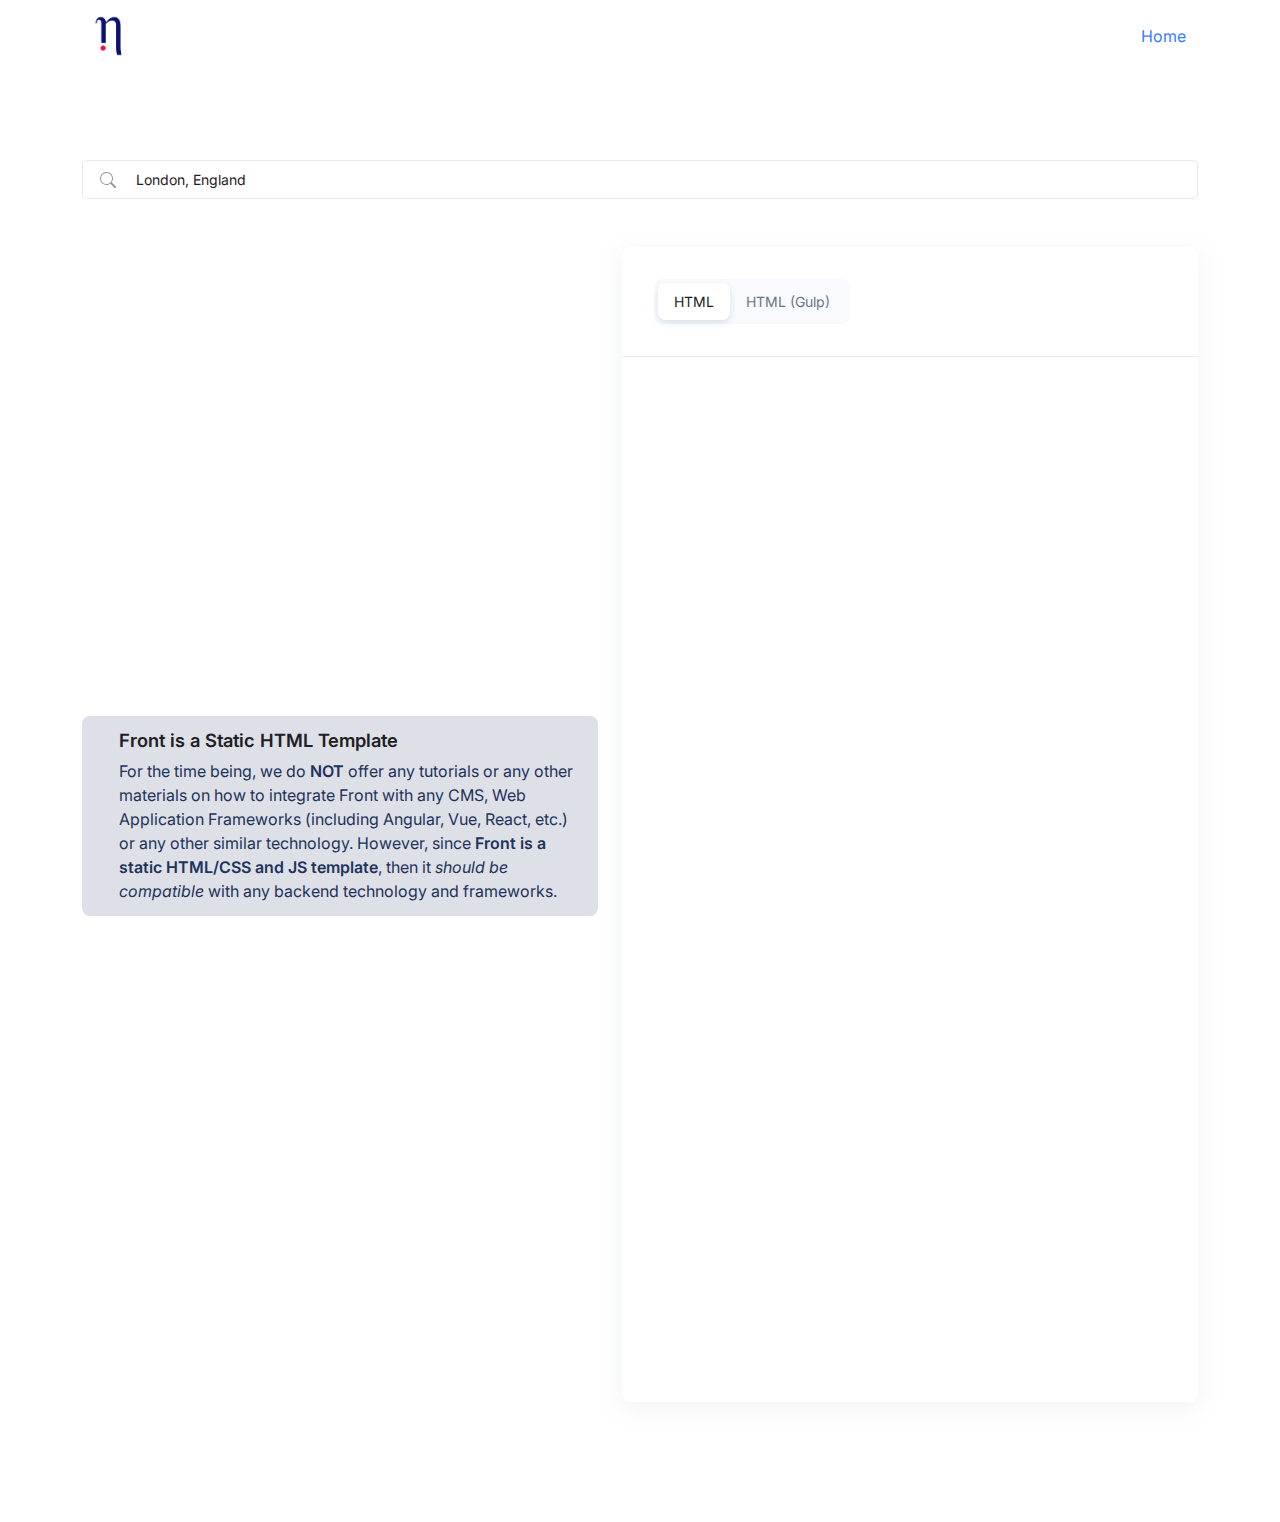
==== docs/latest.html @ ba9eab0c "arxiv static website" ====
<!DOCTYPE html>
<html lang="en">
<head>
  <!-- Required Meta Tags Always Come First -->
  <meta charset="utf-8">
  <meta name="viewport" content="width=device-width, initial-scale=1, shrink-to-fit=no">

  <!-- Title -->
  <title>Getting Started - Documentation | Front - Multipurpose Responsive Template</title>

  <!-- Favicon -->
  <link rel="shortcut icon" href="../favicon.ico">

  <!-- Font -->
  <link href="https://fonts.googleapis.com/css2?family=Inter:wght@400;600&display=swap" rel="stylesheet">

  <!-- CSS Implementing Plugins -->
  <link rel="stylesheet" href="./assets/css/vendor.min.css">
  <link rel="stylesheet" href="https://htmlstream.com/preview/front-v4.3.1/assets/vendor/bootstrap-icons/font/bootstrap-icons.css">

  <!-- CSS Front Template -->
  <link rel="stylesheet" href="./assets/css/theme.min.css">
  <link rel="stylesheet" href="./assets/css/docs.css.css">
</head>

<body class="navbar-sidebar-aside-lg">
  <!-- ========== HEADER ========== -->
  <!-- ========== HEADER ========== -->
  <header id="header" class="navbar navbar-expand-lg navbar-end navbar-absolute-top navbar-light">
    <div class="container">
      <nav class="js-mega-menu navbar-nav-wrap">
        <!-- Default Logo -->
        <a class="navbar-brand" href="./index.html" aria-label="Front">
          <img class="navbar-brand-logo" src="./assets/images/n (1).png" alt="Logo">
        </a>
        <!-- End Default Logo -->

        <!-- Toggler -->
        <button class="navbar-toggler" type="button" data-bs-toggle="collapse" data-bs-target="#navbarNavDropdown" aria-controls="navbarNavDropdown" aria-expanded="false" aria-label="Toggle navigation">
          <span class="navbar-toggler-default">
            <svg xmlns="http://www.w3.org/2000/svg" width="16" height="16" fill="currentColor" class="bi bi-arrow-bar-down" viewBox="0 0 16 16">
              <path fill-rule="evenodd" d="M1 3.5a.5.5 0 0 1 .5-.5h13a.5.5 0 0 1 0 1h-13a.5.5 0 0 1-.5-.5M8 6a.5.5 0 0 1 .5.5v5.793l2.146-2.147a.5.5 0 0 1 .708.708l-3 3a.5.5 0 0 1-.708 0l-3-3a.5.5 0 0 1 .708-.708L7.5 12.293V6.5A.5.5 0 0 1 8 6"/>
            </svg>
          </span>
          <span class="navbar-toggler-toggled">
            <svg xmlns="http://www.w3.org/2000/svg" width="16" height="16" fill="currentColor" class="bi bi-arrow-bar-up" viewBox="0 0 16 16">
              <path fill-rule="evenodd" d="M8 10a.5.5 0 0 0 .5-.5V3.707l2.146 2.147a.5.5 0 0 0 .708-.708l-3-3a.5.5 0 0 0-.708 0l-3 3a.5.5 0 1 0 .708.708L7.5 3.707V9.5a.5.5 0 0 0 .5.5m-7 2.5a.5.5 0 0 1 .5-.5h13a.5.5 0 0 1 0 1h-13a.5.5 0 0 1-.5-.5"/>
            </svg>
          </span>
        </button>
        <!-- End Toggler -->

        <!-- Collapse -->
        <div class="collapse navbar-collapse" id="navbarNavDropdown">
          <ul class="navbar-nav">
            <li class="nav-item">
              <a class="nav-link active" href="./index.html">Home</a>
            </li>

            <!-- Dropdown -->
            <!-- <li class="hs-has-sub-menu nav-item">
              <a id="listingsDropdown" class="hs-mega-menu-invoker nav-link dropdown-toggle " href="#" role="button" data-bs-toggle="dropdown" aria-expanded="false">Listings</a>
              <div class="hs-sub-menu dropdown-menu" aria-labelledby="listingsDropdown" style="min-width: 14rem;">
                <a class="dropdown-item " href="../demo-real-estate/property-list.html">Listing</a>
                <a class="dropdown-item " href="../demo-real-estate/property-grid.html">Listing (Grid)</a>
              </div>
            </li> -->
            <!-- End Dropdown -->

            <!-- <li class="nav-item">
              <a class="nav-link " href="../demo-real-estate/property-overview.html">Property Overview</a>
            </li>
            <li class="nav-item">
              <a class="btn btn-primary btn-transition" href="../demo-real-estate/property-seller.html">Start selling</a>
            </li> -->
          </ul>
        </div>
        <!-- End Collapse -->
      </nav>
    </div>
  </header>
  <!-- ========== END HEADER ========== -->


  <!-- ========== MAIN CONTENT ========== -->
  <main id="content" role="main">
    <!-- Filter Form -->
    <!-- Filter Form -->
    <div class="container content-space-t-3 content-space-t-lg-4">
        <form>
          <div class="row gx-2">
            <div class="col-lg mb-2 mb-lg-0">
              <!-- Form -->
              <label for="searchPropertyFilterForm" class="visually-hidden form-label">Search property</label>
              <div class="input-group input-group-merge">
                <span class="input-group-prepend input-group-text">
                  <svg xmlns="http://www.w3.org/2000/svg" width="16" height="16" fill="currentColor" class="bi bi-search" viewBox="0 0 16 16">
                    <path d="M11.742 10.344a6.5 6.5 0 1 0-1.397 1.398h-.001q.044.06.098.115l3.85 3.85a1 1 0 0 0 1.415-1.414l-3.85-3.85a1 1 0 0 0-.115-.1zM12 6.5a5.5 5.5 0 1 1-11 0 5.5 5.5 0 0 1 11 0"/>
                  </svg>
                </span>
                <input type="text" class="form-control form-control-sm" id="searchPropertyFilterForm" placeholder="Search property" aria-label="Search property" value="London, England">
              </div>
              <!-- End Form -->
            </div>
            <!-- End Col -->
  
            <!-- <div class="col-auto mb-2 mb-lg-0"> -->
              <!-- Dropdown -->
              <!-- <div class="dropdown">
                <a class="btn btn-white btn-sm dropdown-toggle" href="#" id="priceFilterFormDropdown" role="button" data-bs-toggle="dropdown" data-bs-auto-close="outside" aria-expanded="false">Price</a>
  
                <div class="dropdown-menu dropdown-menu-end dropdown-card" aria-labelledby="priceFilterFormDropdown" style="min-width: 21rem;"> -->
                  <!-- Card -->
                  <!-- <div class="card card-sm">
                    <div class="card-body"> -->
                      <!-- Bar Chart -->
                      <!-- <div class="position-relative overflow-hidden" style="height: 6rem; width: 18rem;">
                        <div class="position-absolute w-100 overflow-hidden">
                          <div style="height: 6rem; width: 18rem;">
                            <canvas class="js-chart" width='300px' data-hs-chartjs-options='{
                                      "type": "bar",
                                      "data": {
                                        "labels": ["", "", "", "", "", "", "", "", "", "", "", "", "", "", "", "", ""],
                                        "datasets": [{
                                          "data": [2, 3, 5, 7, 8, 5, 3, 2, 3, 6, 5, 4, 7, 5, 4, 3, 2],
                                          "backgroundColor": "#e7eaf3",
                                          "borderColor": "#e7eaf3"
                                        }]
                                      },
                                      "options": {
                                        "animation": {
                                          "duration": 0
                                        },
                                        "responsive": true,
                                        "scales": {
                                          "y": {
                                            "display": false,
                                            "gridLines": {
                                              "display": false,
                                              "drawBorder": false
                                            },
                                            "ticks": {
                                              "beginAtZero": true
                                            }
                                          },
                                          "x": {
                                            "display": false,
                                            "gridLines": {
                                              "display": false,
                                              "drawBorder": false
                                            }
                                          }
                                        },
                                        "plugins": {
                                          "tooltips": {
                                            "custom": false
                                          }
                                        }
                                      }
                                    }'></canvas>
                          </div>
                        </div>
  
                        <div id="foregroundBarChartDoubleResult" class="position-absolute overflow-hidden">
                          <div style="height: 6rem; width: 18rem;">
                            <canvas class="js-chart" data-hs-chartjs-options='{
                                      "type": "bar",
                                      "data": {
                                        "labels": ["", "", "", "", "", "", "", "", "", "", "", "", "", "", "", "", ""],
                                        "datasets": [{
                                          "data": [2, 3, 5, 7, 8, 5, 3, 2, 3, 6, 5, 4, 7, 5, 4, 3, 2],
                                          "backgroundColor": "#377dff",
                                          "borderColor": "#377dff"
                                        }]
                                      },
                                      "options": {
                                        "animation": {
                                          "duration": 0
                                        },
                                        "scales": {
                                          "y": {
                                            "display": false,
                                            "gridLines": {
                                              "display": false,
                                              "drawBorder": false
                                            },
                                            "ticks": {
                                              "beginAtZero": true
                                            }
                                          },
                                          "x": {
                                            "display": false,
                                            "gridLines": {
                                              "display": false,
                                              "drawBorder": false
                                            }
                                          }
                                        },
                                        "plugins": {
                                          "tooltips": {
                                            "custom": false
                                          }
                                        }
                                      }
                                    }'></canvas>
                          </div>
                        </div>
                      </div> -->
                      <!-- End Bar Chart -->
  
                      <!-- <div class="range-slider">
                        <div class="js-nouislider" data-hs-nouislider-options='{
                                 "range": {
                                   "min": 0,
                                   "max": 1000
                                 },
                                 "start": [250, 750],
                                 "result_min_target_el": "#rangeSliderExampleDouble4MinResult",
                                 "result_max_target_el": "#rangeSliderExampleDouble4MaxResult",
                                 "foreground_target_el": "#foregroundBarChartDoubleResult"
                               }'>
                        </div>
                      </div>
  
                      <div class="row justify-content-center mt-5">
                        <div class="col">
                          <span class="d-block small mb-1">Min price:</span>
                          <input type="text" class="form-control form-control-sm" id="rangeSliderExampleDouble4MinResult">
                        </div> -->
                        <!-- End Col -->
  
                        <!-- <div class="col">
                          <span class="d-block small mb-1">Max price:</span>
                          <input type="text" class="form-control form-control-sm" id="rangeSliderExampleDouble4MaxResult">
                        </div> -->
                        <!-- End Col -->
                      <!-- </div> -->
                      <!-- End Row -->
                    <!-- </div> -->
  
                    <!-- <div class="card-footer border-top">
                      <div class="d-flex justify-content-end gap-2">
                        <a class="btn btn-white btn-sm" href="#">Clear</a>
                        <a class="btn btn-primary btn-sm" href="#">Save</a>
                      </div>
                    </div> -->
                  <!-- </div> -->
                  <!-- End Card -->
                <!-- </div> -->
              <!-- </div> -->
              <!-- End Dropdown -->
            <!-- </div> -->
            <!-- End Col -->
  
            <!-- <div class="col-auto mb-2 mb-lg-0"> -->
              <!-- Dropdown -->
              <!-- <div class="dropdown">
                <a class="btn btn-white btn-sm dropdown-toggle" href="#" id="bedsFilterFormDropdown" role="button" data-bs-toggle="dropdown" data-bs-auto-close="outside" aria-expanded="false">All beds</a> -->
  
                <!-- <div class="dropdown-menu dropdown-menu-end dropdown-card" aria-labelledby="bedsFilterFormDropdown" style="min-width: 25rem;"> -->
                  <!-- Card -->
                  <!-- <div class="card card-sm"> -->
                    <!-- <div class="card-body"> -->
                      <!-- Radio Button Group -->
                      <!-- <div class="btn-group btn-group-segment d-flex" role="group" aria-label="Beds radio button group">
                        <input type="radio" class="btn-check flex-fill" name="bedsBtnRadio" id="bedsBtnRadioStudio" autocomplete="off" checked>
                        <label class="btn btn-sm" for="bedsBtnRadioStudio">Studio</label>
  
                        <input type="radio" class="btn-check flex-fill" name="bedsBtnRadio" id="bedsBtnRadio1" autocomplete="off">
                        <label class="btn btn-sm" for="bedsBtnRadio1">1+</label>
  
                        <input type="radio" class="btn-check flex-fill" name="bedsBtnRadio" id="bedsBtnRadio2" autocomplete="off">
                        <label class="btn btn-sm" for="bedsBtnRadio2">2+</label>
  
                        <input type="radio" class="btn-check flex-fill" name="bedsBtnRadio" id="bedsBtnRadio3" autocomplete="off">
                        <label class="btn btn-sm" for="bedsBtnRadio3">3+</label>
  
                        <input type="radio" class="btn-check flex-fill" name="bedsBtnRadio" id="bedsBtnRadio4" autocomplete="off">
                        <label class="btn btn-sm" for="bedsBtnRadio4">4+</label>
                      </div> -->
                      <!-- End Radio Button Group -->
                    <!-- </div> -->
                  <!-- </div> -->
                  <!-- End Card -->
                <!-- </div> -->
              <!-- </div> -->
              <!-- End Dropdown -->
            <!-- </div> -->
            <!-- End Col -->
  
            <!-- <div class="col-auto mb-2 mb-lg-0"> -->
              <!-- Dropdown -->
              <!-- <div class="dropdown">
                <a class="btn btn-white btn-sm dropdown-toggle" href="#" id="propertyTypeFilterFormDropdown" role="button" data-bs-toggle="dropdown" data-bs-auto-close="outside" aria-expanded="false">Property type</a>
  
                <div class="dropdown-menu dropdown-menu-end dropdown-card" aria-labelledby="propertyTypeFilterFormDropdown" style="min-width: 20rem;"> -->
                  <!-- Card -->
                  <!-- <div class="card card-sm">
                    <div class="card-body">
                      <div class="d-grid gap-2"> -->
                        <!-- Check -->
                        <!-- <div class="form-check">
                          <input class="form-check-input" type="checkbox" value="" id="propertyTypeHouseCheckbox" checked>
                          <label class="form-check-label" for="propertyTypeHouseCheckbox">
                            House
                            <span class="d-block small text-muted">Find a cozy place</span>
                          </label>
                        </div> -->
                        <!-- End Check -->
  
                        <!-- Check -->
                        <!-- <div class="form-check">
                          <input class="form-check-input" type="checkbox" value="" id="propertyTypeFlatsCheckbox">
                          <label class="form-check-label" for="propertyTypeFlatsCheckbox">
                            Flats
                            <span class="d-block small text-muted">Flats for sale or to rent</span>
                          </label>
                        </div> -->
                        <!-- End Check -->
  
                        <!-- Check -->
                        <!-- <div class="form-check">
                          <input class="form-check-input" type="checkbox" value="" id="propertyTypeMultiFamilyCheckbox" checked>
                          <label class="form-check-label" for="propertyTypeMultiFamilyCheckbox">
                            Multi-family
                            <span class="d-block small text-muted">Multi-family houses or flats</span>
                          </label>
                        </div> -->
                        <!-- End Check -->
  
                        <!-- Check -->
                        <!-- <div class="form-check">
                          <input class="form-check-input" type="checkbox" value="" id="propertyTypeFarmsLandCheckbox">
                          <label class="form-check-label" for="propertyTypeFarmsLandCheckbox">
                            Farms/land
                            <span class="d-block small text-muted">Own a property for farming</span>
                          </label>
                        </div> -->
                        <!-- End Check -->
                      <!-- </div>
                    </div> -->
  
                    <!-- <div class="card-footer border-top">
                      <div class="d-flex justify-content-end gap-2">
                        <a class="btn btn-white btn-sm" href="#">Clear</a>
                        <a class="btn btn-primary btn-sm" href="#">Save</a>
                      </div>
                    </div>
                  </div> -->
                  <!-- End Card -->
                <!-- </div> -->
              <!-- </div> -->
              <!-- End Dropdown -->
            <!-- </div> -->
            <!-- End Col -->
  
            <!-- <div class="col-auto mb-2 mb-lg-0">
              <a class="btn btn-white btn-sm" href="#" data-bs-toggle="modal" data-bs-target="#realEstateMoreFiltersModal">
                <i class="bi-sliders me-2"></i> More
              </a>
            </div> -->
            <!-- End Col -->
          </div>
          <!-- End Row -->
        </form>
      </div>
    <!-- End Filter Form -->

    <!-- Card List -->
    <div class="container content-space-t-1 content-space-b-2 content-space-b-lg-3">
      <!-- Heading -->
        <div class="row align-items-center">
          <div class="col-sm mb-6 mb-sm-0">
            <!-- <span class="d-block">128 homes</span> -->
    
            <div class="alert alert-soft-dark" role="alert">
                <div class="d-sm-flex">
                  <div class="flex-grow-1 ms-sm-4">
                    <h3>Front is a Static HTML Template</h3>
                    For the time being, we do <span class="fw-semibold">NOT</span> offer any tutorials or any other materials on how to integrate Front with any CMS, Web Application Frameworks (including Angular, Vue, React, etc.) or any other similar technology. However, since <span class="fw-semibold">Front is a static HTML/CSS and JS template</span>, then it <em>should be compatible</em> with any backend technology and frameworks.
                  </div>
                </div>
              </div>


          </div>
          <!-- End Col -->

          <div class="col-sm md-6">
            
            <div class="card">
                <!-- Header -->
                <div class="card-header">
                  <!-- Nav -->
                  <ul class="nav nav-segment" id="navTab1" role="tablist">
                    <li class="nav-item">
                      <a class="nav-link active" id="nav-htmlTab1" href="#nav-html1" data-bs-toggle="pill" data-bs-target="#nav-html1" role="tab" aria-controls="nav-html1" aria-selected="true">HTML</a>
                    </li>
                    <li class="nav-item">
                      <a class="nav-link" id="nav-gulpTab1" href="#nav-gulp1" data-bs-toggle="pill" data-bs-target="#nav-gulp1" role="tab" aria-controls="nav-gulp1" aria-selected="false">HTML (Gulp)</a>
                    </li>
                  </ul>
                  <!-- End Nav -->
                </div>
                <!-- End Header -->
        
                <!-- Tab Content -->
                <div class="tab-content" id="navTabContent1">
                  <div class="tab-pane fade show active" id="nav-html1" role="tabpanel" aria-labelledby="nav-htmlTab1">
                    <pre>
                      <code class="language-html" data-lang="html">
                        &lt;!DOCTYPE html&gt;
                        &lt;html lang="en"&gt;
                          &lt;head&gt;
                            &lt;!-- Required Meta Tags Always Come First --&gt;
                            &lt;meta charset="utf-8"&gt;
                            &lt;meta name="viewport" content="width=device-width, initial-scale=1, shrink-to-fit=no"&gt;
        
                            &lt;!-- Title --&gt;
                            &lt;title&gt;Hello, world!&lt;/title&gt;
        
                            &lt;!-- Favicon --&gt;
                            &lt;link rel="shortcut icon" href="./favicon.ico"&gt;
        
                            &lt;!-- Font --&gt;
                            &lt;link href="https://fonts.googleapis.com/css2?family=Roboto:wght@400;500;700&display=swap" rel="stylesheet"&gt;
        
                            &lt;!-- CSS Front Template --&gt;
                            &lt;link rel="stylesheet" href="./assets/css/theme.css"&gt;
                          &lt;/head&gt;
        
                          &lt;body&gt;
                            &lt;h1&gt;Hello, world!&lt;/h1&gt;
        
                            &lt;!-- JS Global Compulsory --&gt;
                            &lt;script src="./assets/vendor/bootstrap/dist/js/bootstrap.bundle.min.js"&gt;&lt;/script&gt;
        
                            &lt;!-- JS Front --&gt;
                            &lt;script src="./assets/js/hs.core.js"&gt;&lt;/script&gt;
                          &lt;/body&gt;
                        &lt;/html&gt;
                      </code>
                    </pre>
                  </div>
        
                  <div class="tab-pane fade" id="nav-gulp1" role="tabpanel" aria-labelledby="nav-gulpTab1">
                    <pre>
                      <code class="language-html" data-lang="html">
                        &lt;!DOCTYPE html&gt;
                        &lt;html lang="en"&gt;
                          &lt;head&gt;
                            &lt;!-- Required Meta Tags Always Come First --&gt;
                            &lt;meta charset="utf-8"&gt;
                            &lt;meta name="viewport" content="width=device-width, initial-scale=1, shrink-to-fit=no"&gt;
        
                            &lt;!-- Title --&gt;
                            &lt;title&gt;Hello, world!&lt;/title&gt;
        
                            &lt;!-- Favicon --&gt;
                            &lt;link rel="shortcut icon" href="@@autopath/favicon.ico"&gt;
        
                            &lt;!-- Font --&gt;
                            &lt;link href="@@vars.themeFont" rel="stylesheet"&gt;
        
                            &lt;!-- CSS Front Template --&gt;
                            &lt;!-- bundlecss:theme [@@autopath] --&gt;
                            &lt;link rel="stylesheet" href="@@autopath/assets/css/theme.css"&gt;
                          &lt;/head&gt;
        
                          &lt;body&gt;
                            &lt;h1&gt;Hello, world!&lt;/h1&gt;
        
                            &lt;script src="@@autopath/assets/node_modules/bootstrap/dist/js/bootstrap.bundle.min.js"&gt;&lt;/script&gt;
        
                            &lt;!-- JS Implementing Plugins --&gt;
                            &lt;!-- bundlejs:vendor [@@autopath] --&gt;
        
                            &lt;!-- JS Front --&gt;
                            &lt;!-- bundlejs:theme [@@autopath] --&gt;
                            &lt;script src="@@autopath/assets/js/hs.core.js"&gt;&lt;/script&gt;
                          &lt;/body&gt;
                        &lt;/html&gt;
                      </code>
                    </pre>
                  </div>
                </div>
                <!-- End Tab Content -->
              </div>
          </div>
          <!-- End Col -->
        </div>
        <!-- End Row -->
  

    </div>
    <!-- End Card List -->
  </main>


  <!-- ========== SECONDARY CONTENTS ========== -->
  <!-- Go To -->
  <a class="js-go-to go-to position-fixed" href="javascript:;" style="visibility: hidden;" data-hs-go-to-options='{
       "offsetTop": 700,
       "position": {
         "init": {
           "right": "2rem"
         },
         "show": {
           "bottom": "2rem"
         },
         "hide": {
           "bottom": "-2rem"
         }
       }
     }'>
    <i class="bi-chevron-up"></i>
  </a>
  <!-- ========== END SECONDARY CONTENTS ========== -->

  <!-- JS Implementing Plugins -->
  <script src="https://htmlstream.com/preview/front-v4.3.1/assets/js/vendor.min.js"></script>

  <!-- JS Front -->
  <script src="https://htmlstream.com/preview/front-v4.3.1/assets/js/theme.min.js"></script>


  <!-- JS Plugins Init. -->
  <script>
    (function() {
      // INITIALIZATION OF HEADER
      // =======================================================
      new HSHeader('#header').init()


      // INITIALIZATION OF LISTJS COMPONENT
      // =======================================================
      const docsSearch = HSCore.components.HSList.init('#docsSearch')


      // GET JSON FILE RESULTS
      // =======================================================
      fetch('../assets/json/docs-search.json')
      .then(response => response.json())
      .then(data => {
        docsSearch.getItem(0).add(data)
      })

      // INITIALIZATION OF GO TO
      // =======================================================
      new HSGoTo('.js-go-to')
    })()
  </script>
</body>
</html>
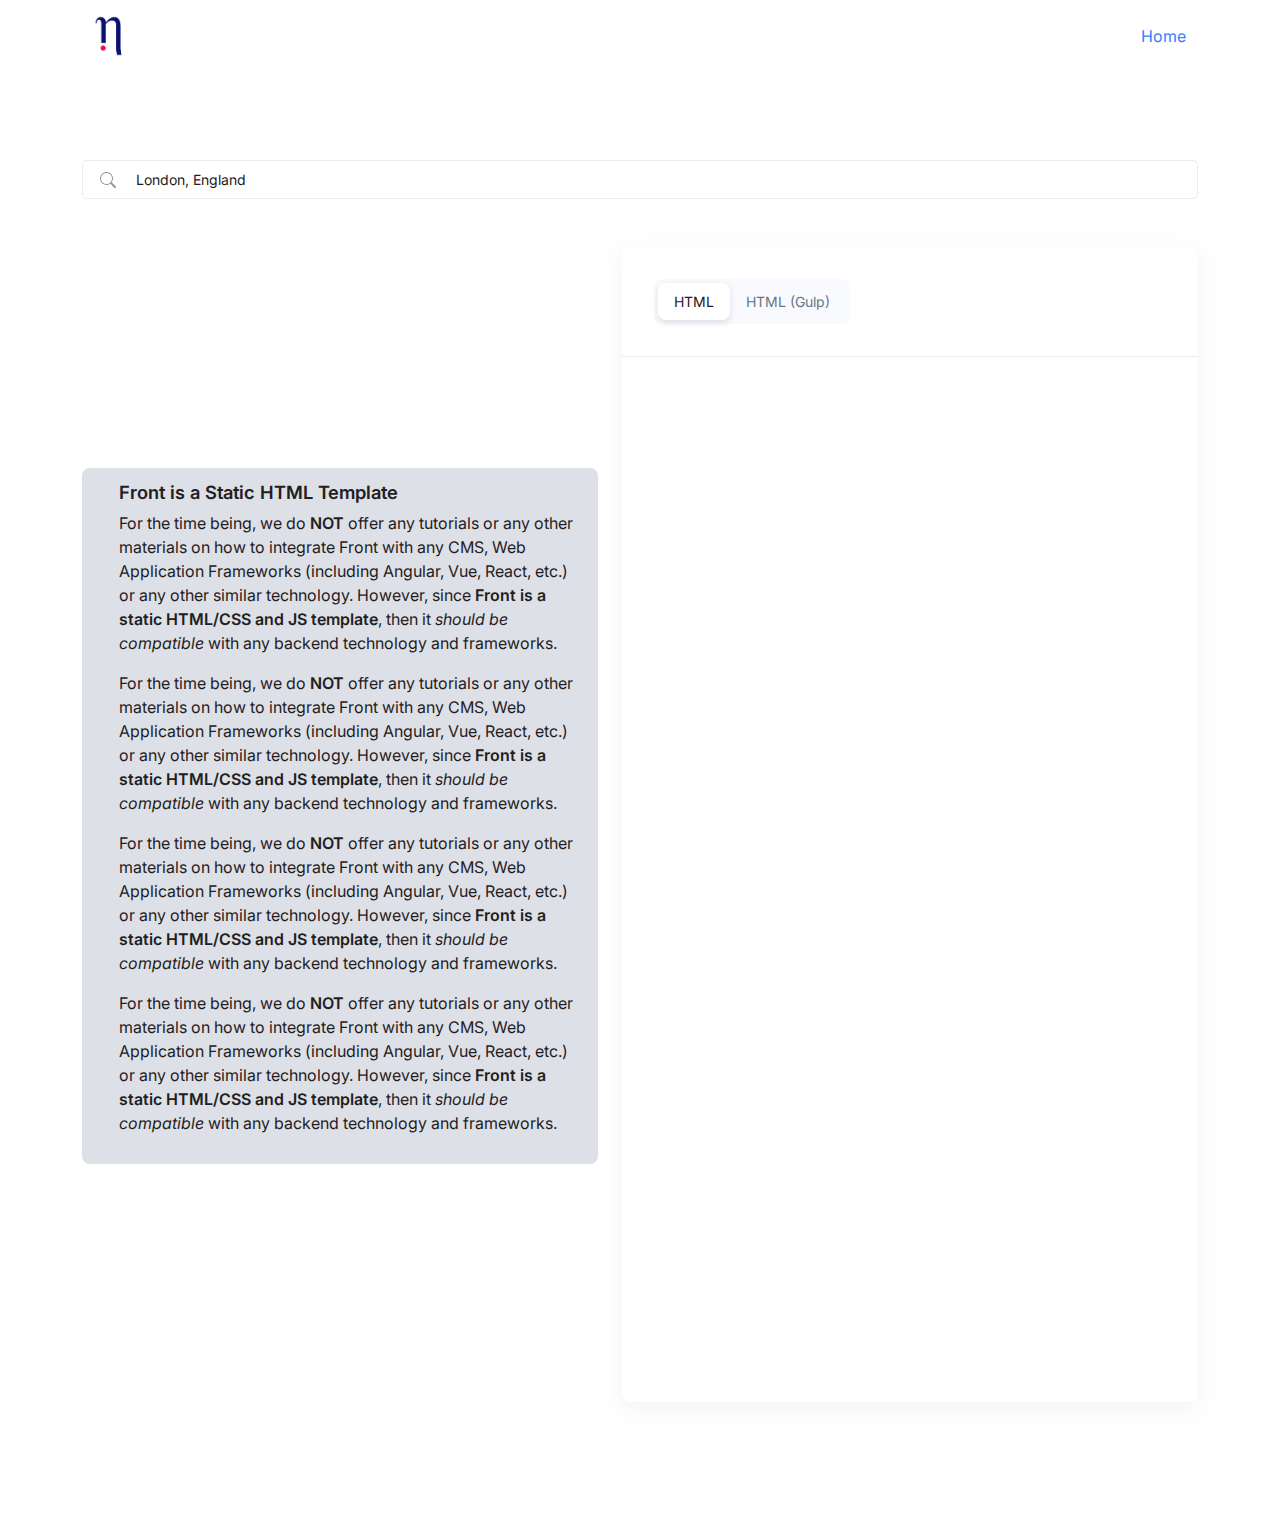
==== commit 26815d3d: "arxiv static website" ====
--- a/docs/latest.html
+++ b/docs/latest.html
@@ -378,7 +378,18 @@
                 <div class="d-sm-flex">
                   <div class="flex-grow-1 ms-sm-4">
                     <h3>Front is a Static HTML Template</h3>
-                    For the time being, we do <span class="fw-semibold">NOT</span> offer any tutorials or any other materials on how to integrate Front with any CMS, Web Application Frameworks (including Angular, Vue, React, etc.) or any other similar technology. However, since <span class="fw-semibold">Front is a static HTML/CSS and JS template</span>, then it <em>should be compatible</em> with any backend technology and frameworks.
+                    <p>
+                        For the time being, we do <span class="fw-semibold">NOT</span> offer any tutorials or any other materials on how to integrate Front with any CMS, Web Application Frameworks (including Angular, Vue, React, etc.) or any other similar technology. However, since <span class="fw-semibold">Front is a static HTML/CSS and JS template</span>, then it <em>should be compatible</em> with any backend technology and frameworks.
+                    </p>
+                    <p>
+                        For the time being, we do <span class="fw-semibold">NOT</span> offer any tutorials or any other materials on how to integrate Front with any CMS, Web Application Frameworks (including Angular, Vue, React, etc.) or any other similar technology. However, since <span class="fw-semibold">Front is a static HTML/CSS and JS template</span>, then it <em>should be compatible</em> with any backend technology and frameworks.
+                    </p>
+                    <p>
+                        For the time being, we do <span class="fw-semibold">NOT</span> offer any tutorials or any other materials on how to integrate Front with any CMS, Web Application Frameworks (including Angular, Vue, React, etc.) or any other similar technology. However, since <span class="fw-semibold">Front is a static HTML/CSS and JS template</span>, then it <em>should be compatible</em> with any backend technology and frameworks.
+                    </p>
+                    <p>
+                        For the time being, we do <span class="fw-semibold">NOT</span> offer any tutorials or any other materials on how to integrate Front with any CMS, Web Application Frameworks (including Angular, Vue, React, etc.) or any other similar technology. However, since <span class="fw-semibold">Front is a static HTML/CSS and JS template</span>, then it <em>should be compatible</em> with any backend technology and frameworks.
+                    </p>
                   </div>
                 </div>
               </div>
@@ -514,7 +525,9 @@
          }
        }
      }'>
-    <i class="bi-chevron-up"></i>
+     <svg xmlns="http://www.w3.org/2000/svg" width="16" height="16" fill="currentColor" class="bi bi-chevron-up" viewBox="0 0 16 16">
+        <path fill-rule="evenodd" d="M7.646 4.646a.5.5 0 0 1 .708 0l6 6a.5.5 0 0 1-.708.708L8 5.707l-5.646 5.647a.5.5 0 0 1-.708-.708z"/>
+      </svg>
   </a>
   <!-- ========== END SECONDARY CONTENTS ========== -->
 
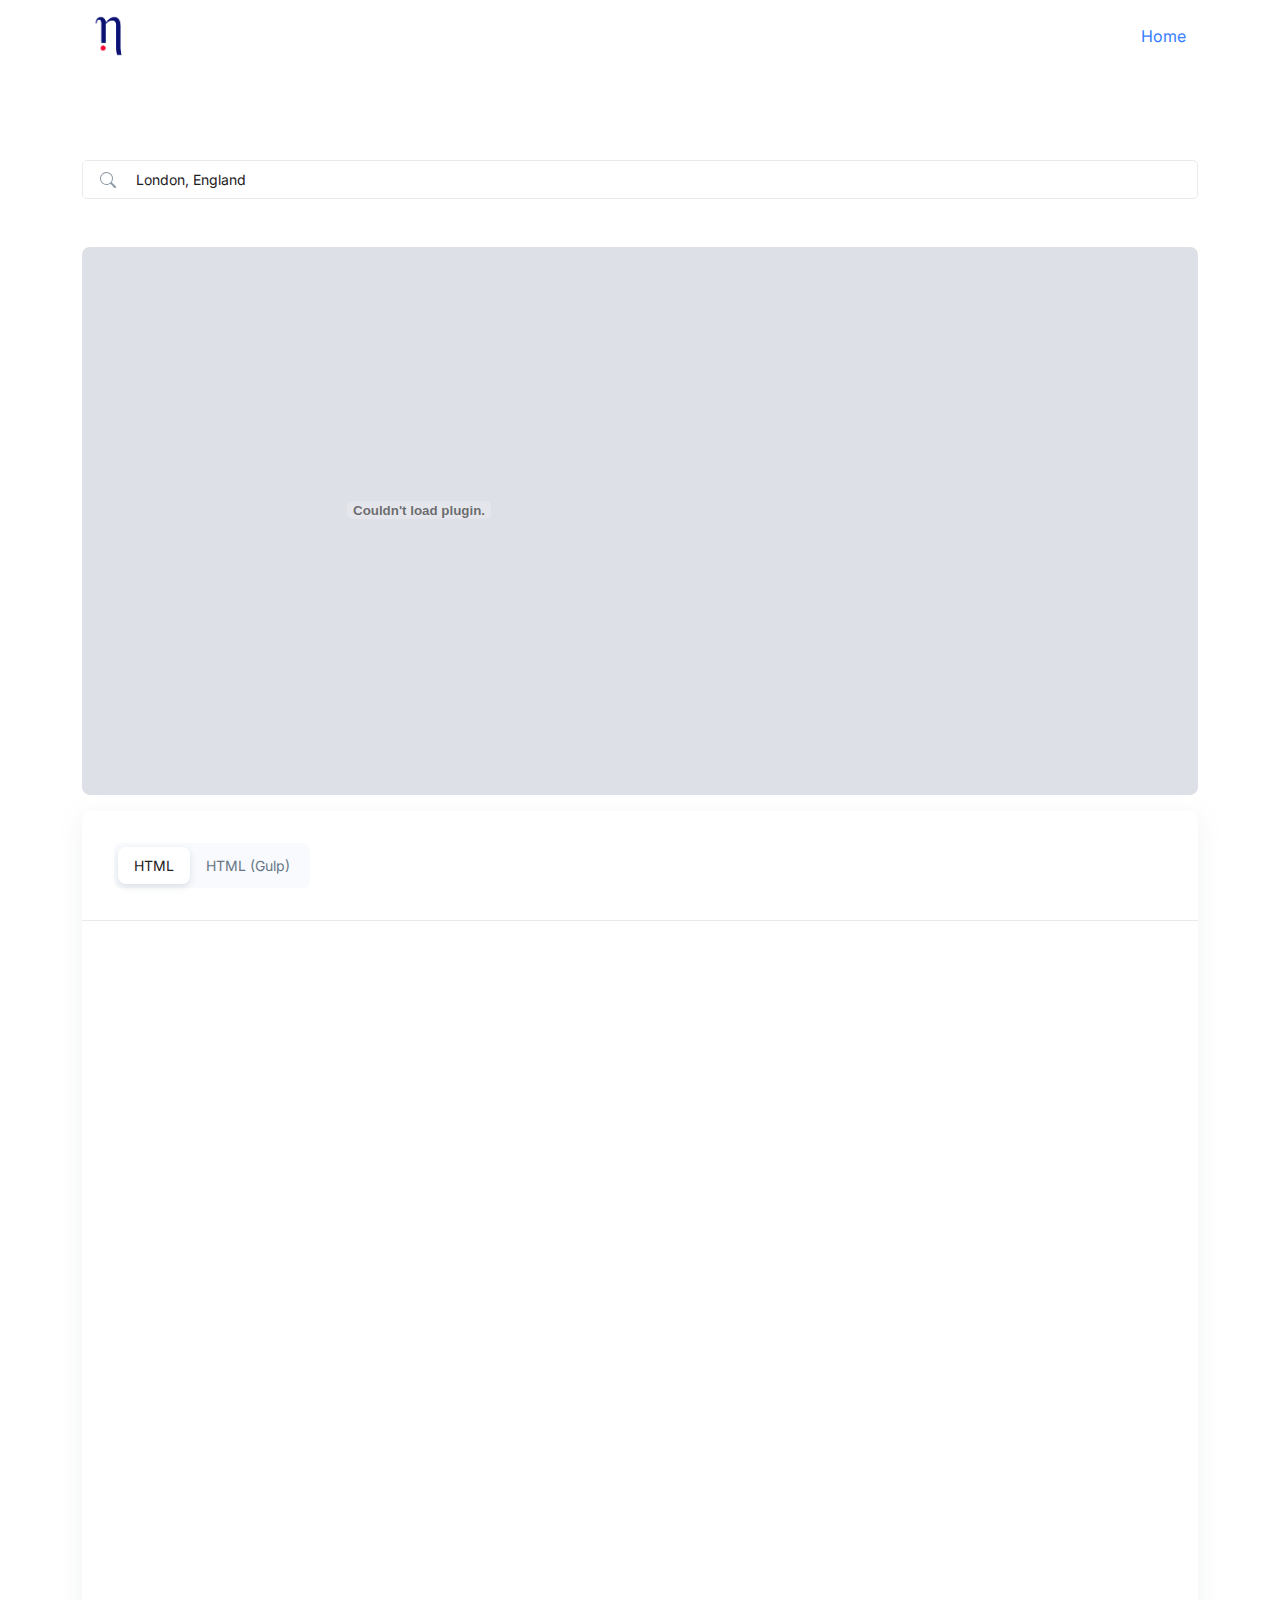
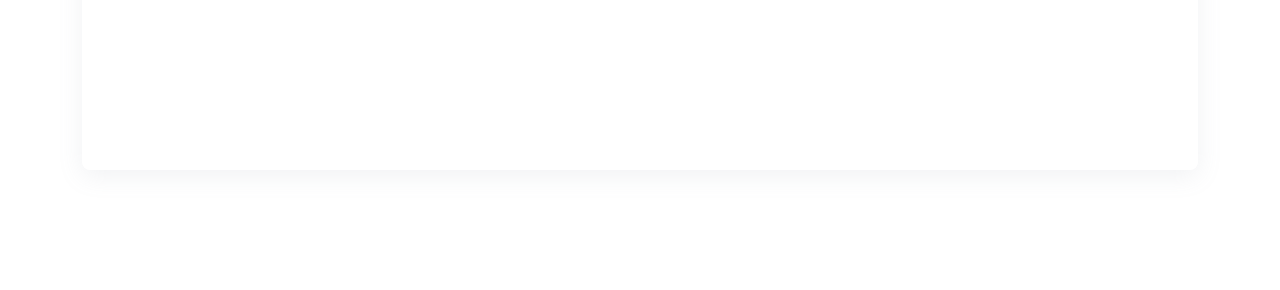
==== commit 790c50a5: "arxiv static website" ====
--- a/docs/latest.html
+++ b/docs/latest.html
@@ -377,18 +377,8 @@
             <div class="alert alert-soft-dark" role="alert">
                 <div class="d-sm-flex">
                   <div class="flex-grow-1 ms-sm-4">
-                    <h3>Front is a Static HTML Template</h3>
                     <p>
-                        For the time being, we do <span class="fw-semibold">NOT</span> offer any tutorials or any other materials on how to integrate Front with any CMS, Web Application Frameworks (including Angular, Vue, React, etc.) or any other similar technology. However, since <span class="fw-semibold">Front is a static HTML/CSS and JS template</span>, then it <em>should be compatible</em> with any backend technology and frameworks.
-                    </p>
-                    <p>
-                        For the time being, we do <span class="fw-semibold">NOT</span> offer any tutorials or any other materials on how to integrate Front with any CMS, Web Application Frameworks (including Angular, Vue, React, etc.) or any other similar technology. However, since <span class="fw-semibold">Front is a static HTML/CSS and JS template</span>, then it <em>should be compatible</em> with any backend technology and frameworks.
-                    </p>
-                    <p>
-                        For the time being, we do <span class="fw-semibold">NOT</span> offer any tutorials or any other materials on how to integrate Front with any CMS, Web Application Frameworks (including Angular, Vue, React, etc.) or any other similar technology. However, since <span class="fw-semibold">Front is a static HTML/CSS and JS template</span>, then it <em>should be compatible</em> with any backend technology and frameworks.
-                    </p>
-                    <p>
-                        For the time being, we do <span class="fw-semibold">NOT</span> offer any tutorials or any other materials on how to integrate Front with any CMS, Web Application Frameworks (including Angular, Vue, React, etc.) or any other similar technology. However, since <span class="fw-semibold">Front is a static HTML/CSS and JS template</span>, then it <em>should be compatible</em> with any backend technology and frameworks.
+                        <embed src="https://arxiv.org/pdf/1706.03762" width="600" height="500" type="application/pdf">
                     </p>
                   </div>
                 </div>
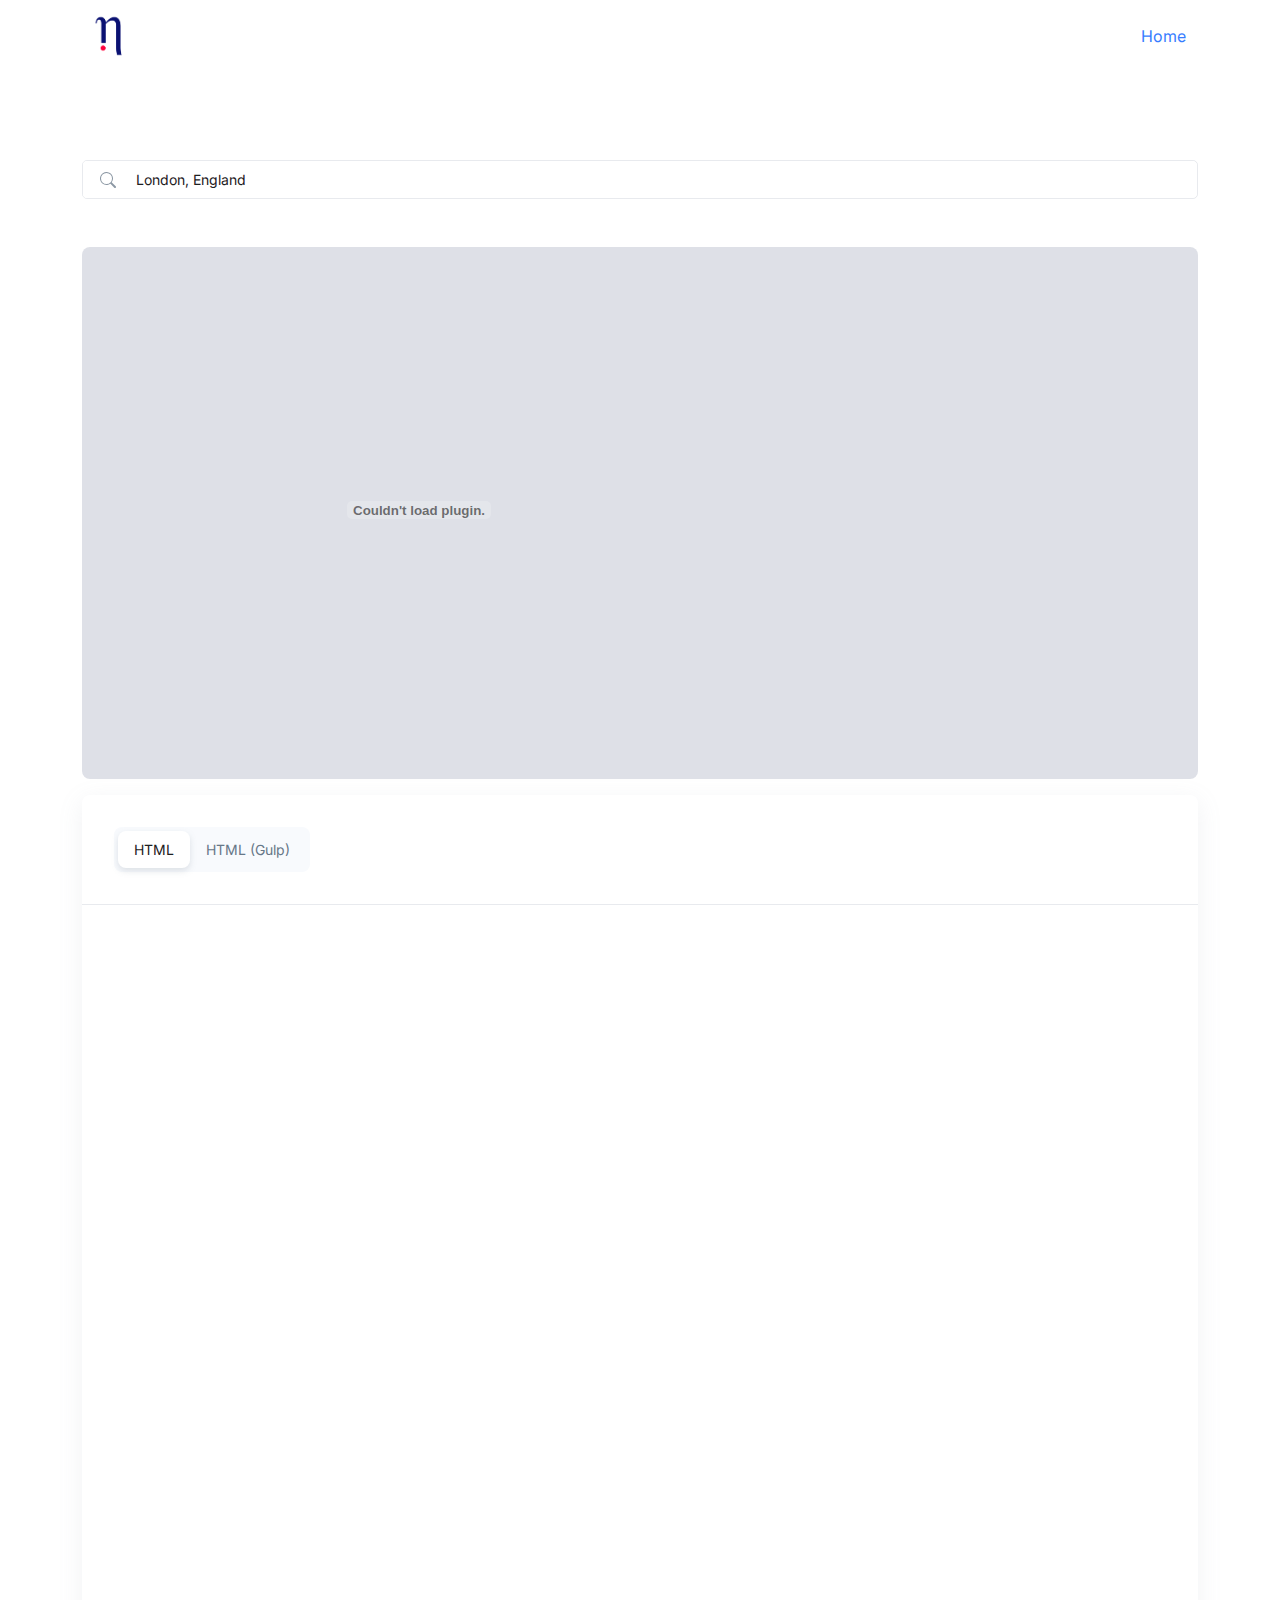
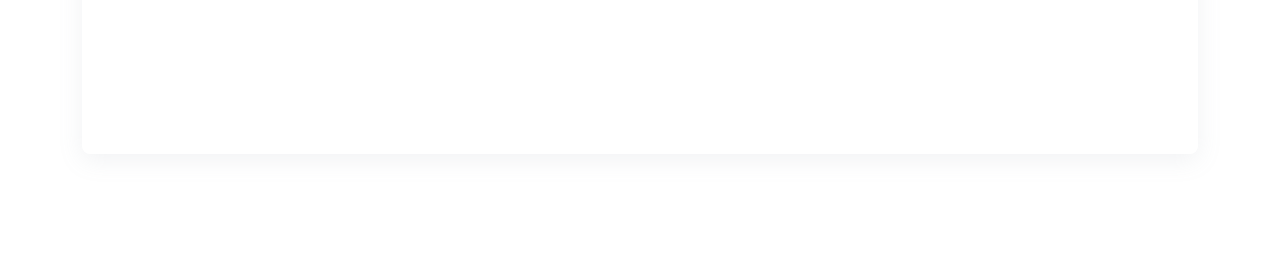
==== commit c112ecf6: "arxiv static website" ====
--- a/docs/latest.html
+++ b/docs/latest.html
@@ -377,9 +377,7 @@
             <div class="alert alert-soft-dark" role="alert">
                 <div class="d-sm-flex">
                   <div class="flex-grow-1 ms-sm-4">
-                    <p>
                         <embed src="https://arxiv.org/pdf/1706.03762" width="600" height="500" type="application/pdf">
-                    </p>
                   </div>
                 </div>
               </div>
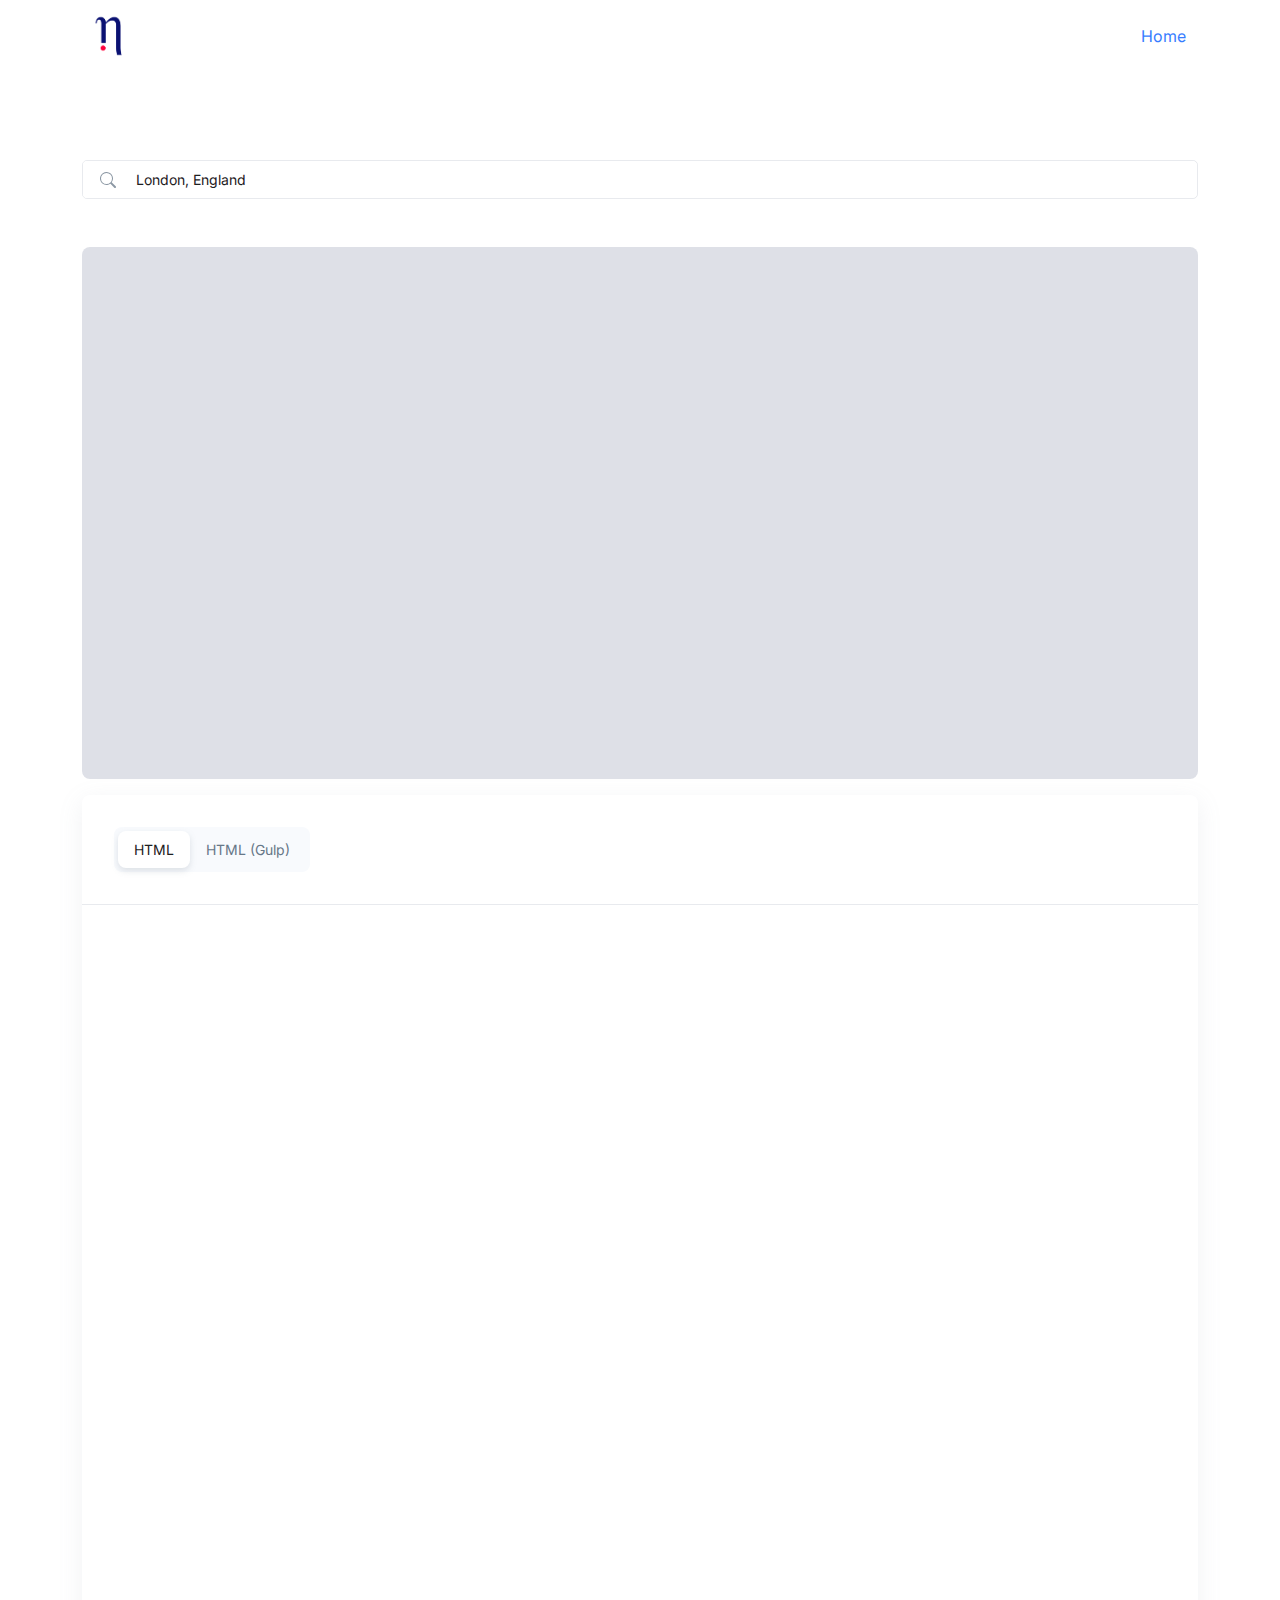
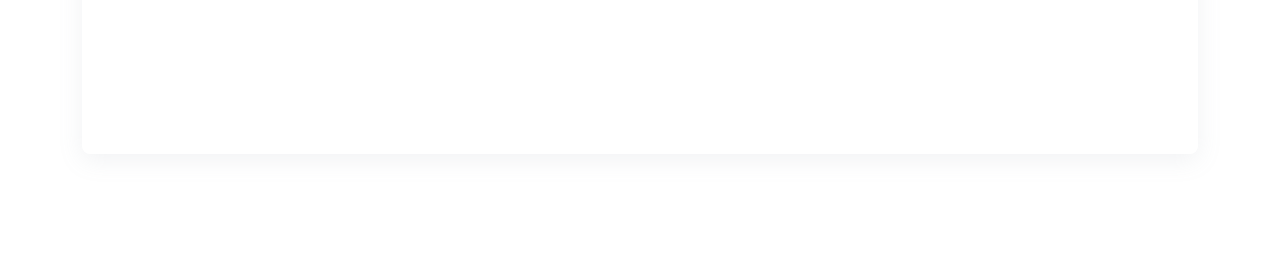
==== commit c463b04a: "arxiv static website" ====
--- a/docs/latest.html
+++ b/docs/latest.html
@@ -377,7 +377,7 @@
             <div class="alert alert-soft-dark" role="alert">
                 <div class="d-sm-flex">
                   <div class="flex-grow-1 ms-sm-4">
-                        <embed src="https://arxiv.org/pdf/1706.03762" width="600" height="500" type="application/pdf">
+                        <iframe src="https://arxiv.org/pdf/1706.03762" width="600" height="500" type="application/pdf"></iframe>
                   </div>
                 </div>
               </div>
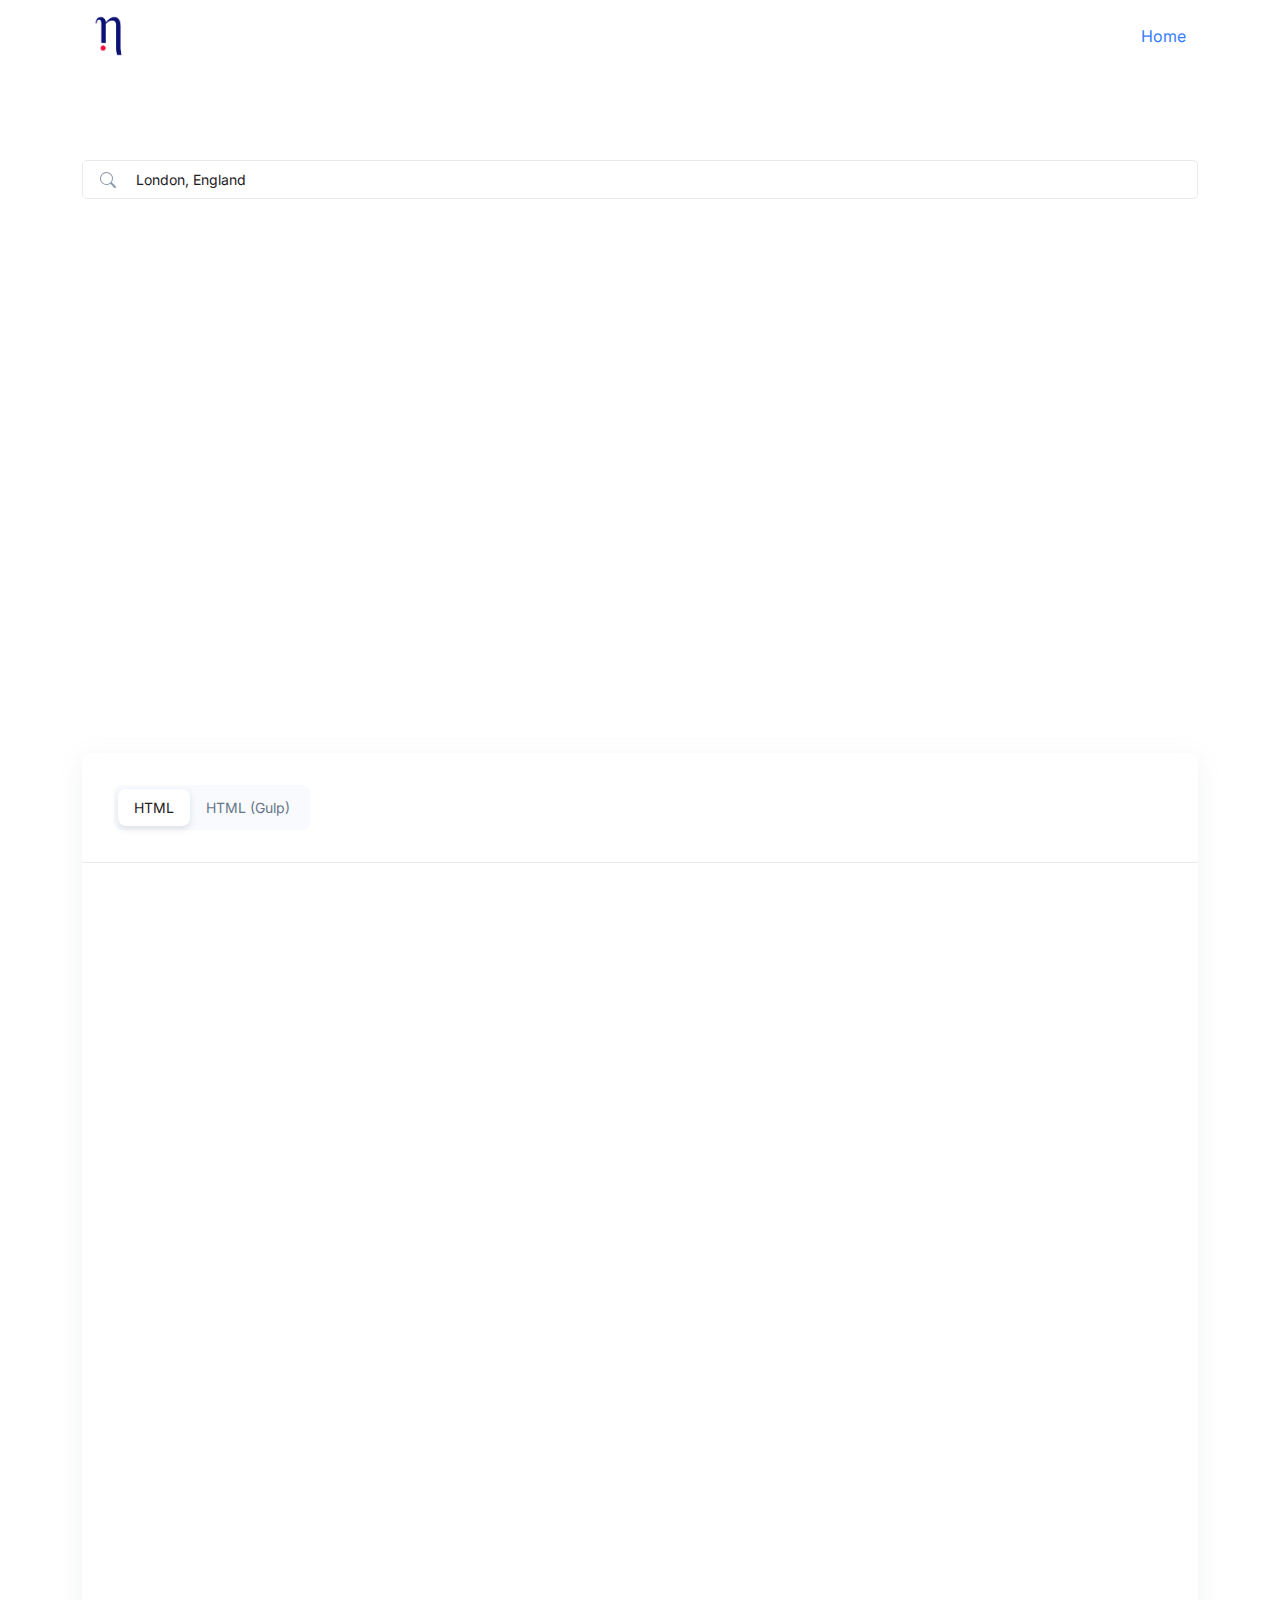
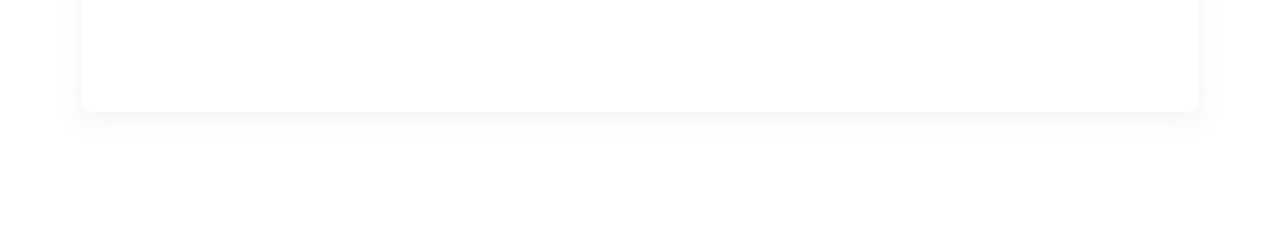
==== commit 54805a12: "arxiv static website" ====
--- a/docs/latest.html
+++ b/docs/latest.html
@@ -374,13 +374,13 @@
           <div class="col-sm mb-6 mb-sm-0">
             <!-- <span class="d-block">128 homes</span> -->
     
-            <div class="alert alert-soft-dark" role="alert">
+            <!-- <div class="alert alert-soft-dark" role="alert">
                 <div class="d-sm-flex">
-                  <div class="flex-grow-1 ms-sm-4">
+                  <div class="flex-grow-1 ms-sm-4"> -->
                         <iframe src="https://arxiv.org/pdf/1706.03762" width="600" height="500" type="application/pdf"></iframe>
-                  </div>
+                  <!-- </div>
                 </div>
-              </div>
+              </div> -->
 
 
           </div>
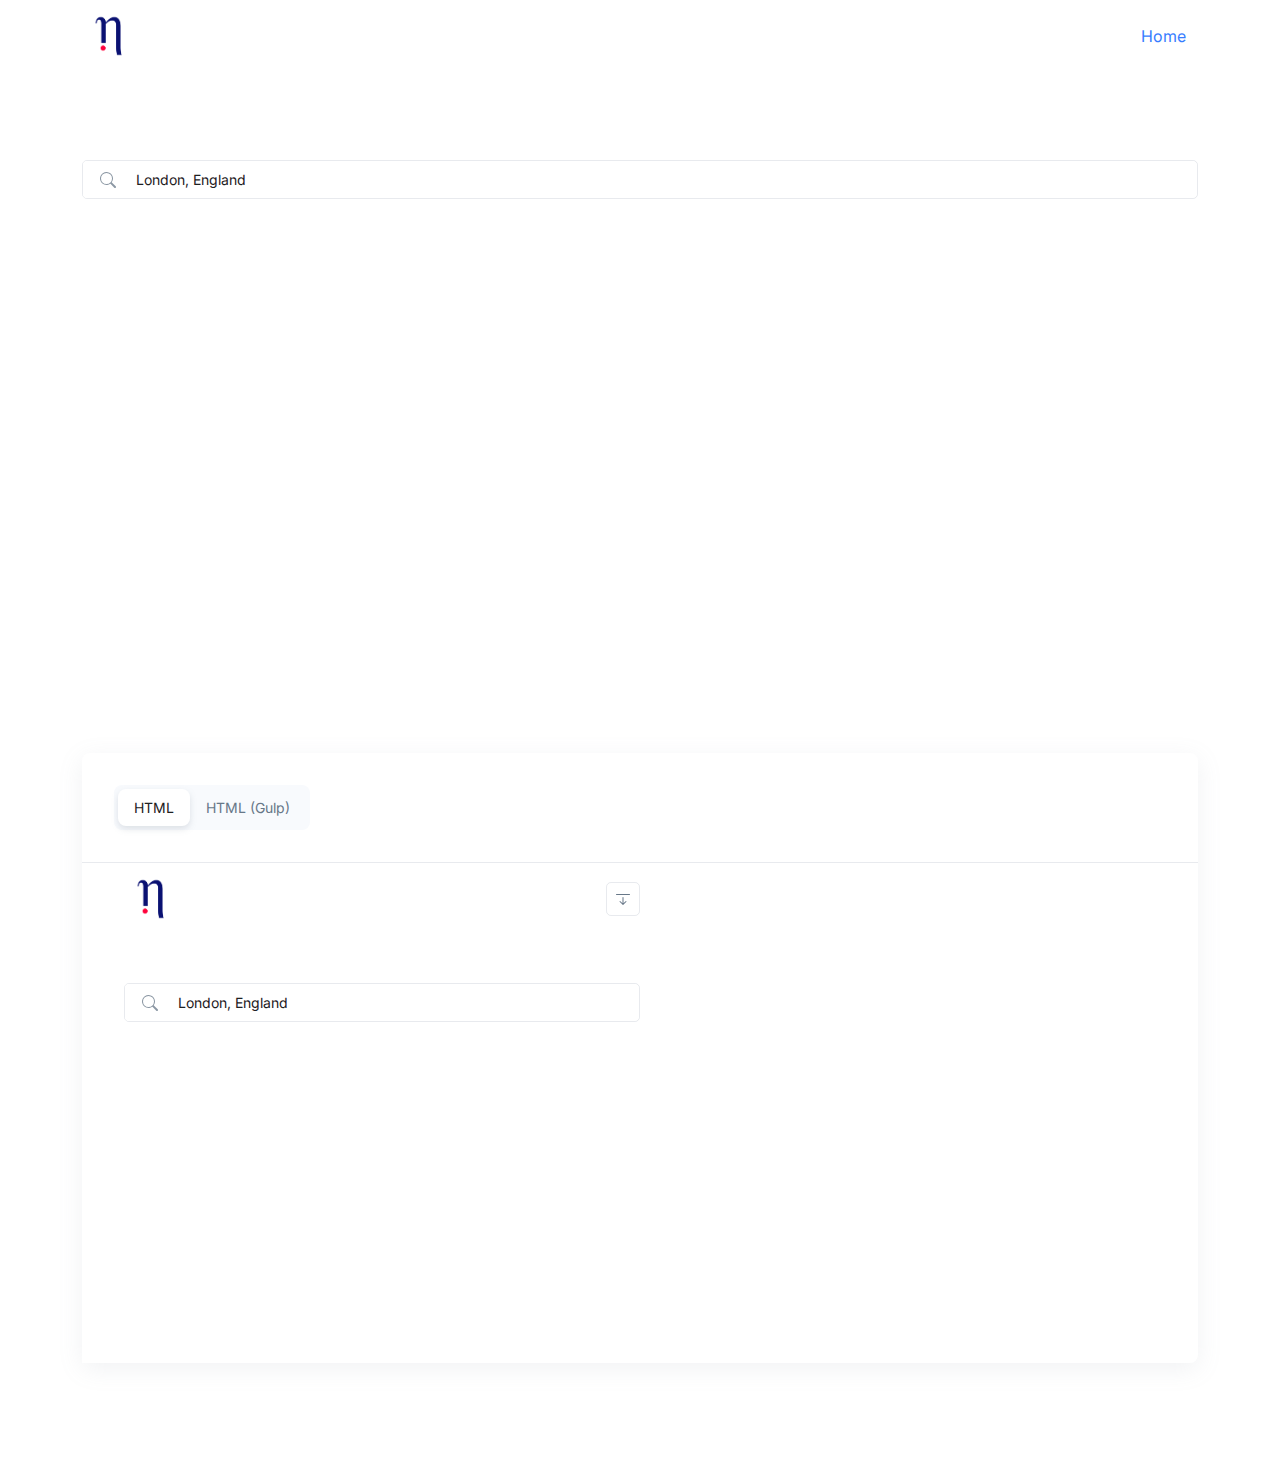
==== commit d5f620a1: "arxiv static website" ====
--- a/docs/latest.html
+++ b/docs/latest.html
@@ -405,6 +405,7 @@
                 <!-- End Header -->
         
                 <!-- Tab Content -->
+                <iframe src="#" width="600" height="500" type="application/html">
                 <div class="tab-content" id="navTabContent1">
                   <div class="tab-pane fade show active" id="nav-html1" role="tabpanel" aria-labelledby="nav-htmlTab1">
                     <pre>
@@ -484,6 +485,7 @@
                     </pre>
                   </div>
                 </div>
+                </iframe>
                 <!-- End Tab Content -->
               </div>
           </div>
